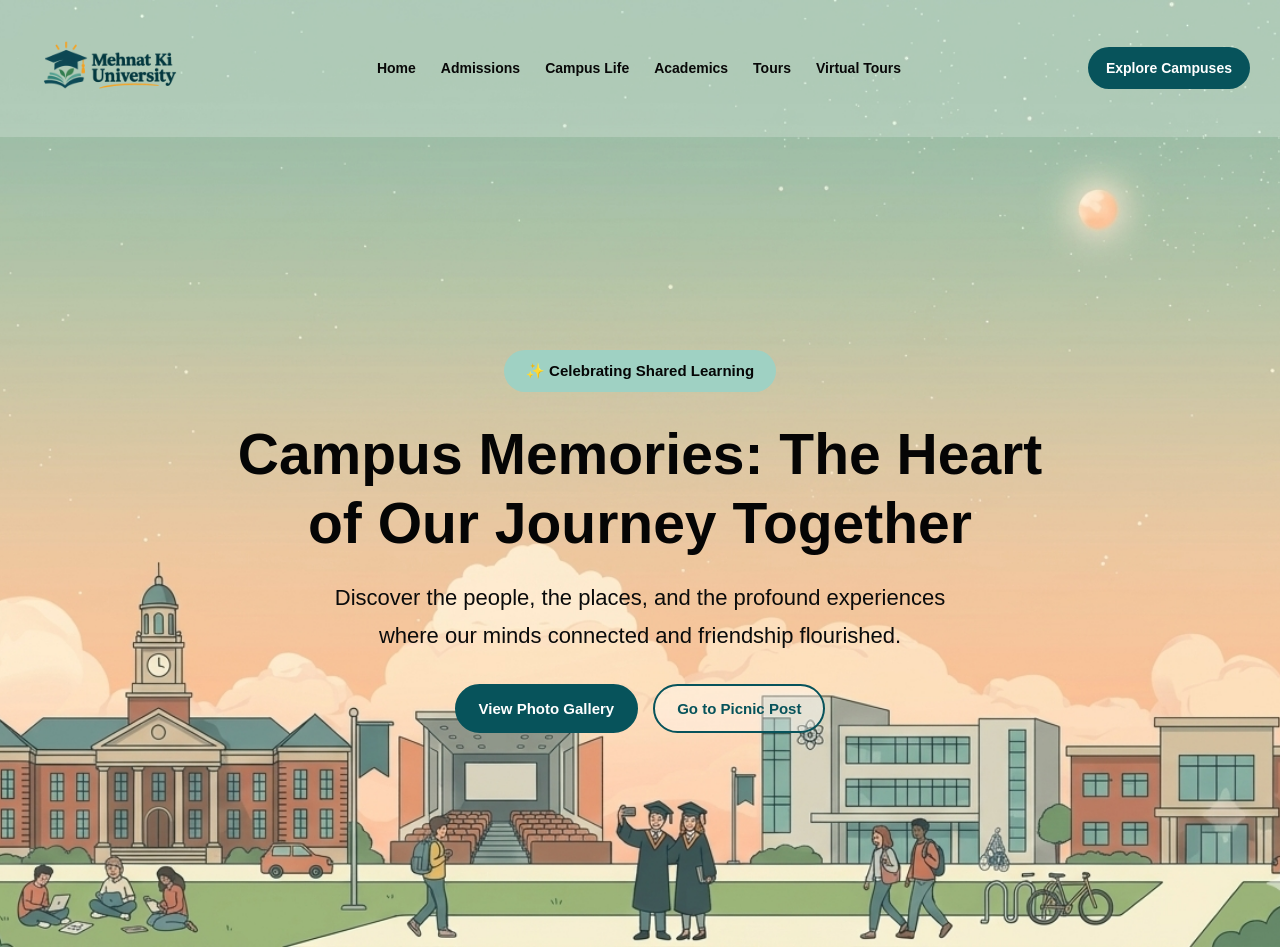
==== index.html @ 6c1b27fe "modified" ====
<!DOCTYPE html>
<html lang="en">
<head>
    <meta charset="UTF-8">
    <meta name="viewport" content="width=device-width, initial-scale=1.0">
    <title>Mehnat ki university</title>
    <link rel="stylesheet" href="style.css">
</head>
<body>
  <header class="navbar">
        <a href="index.html" class="logo">
            <img src="imagefolder/logo.png">
        </a>
        <nav>
            <ul>
                <li><a href="index.html">Home</a></li>
                <li><a href="working-on-it.html">Admissions</a></li>
                <li><a href="campus-life.html">Campus Life</a></li>
                <li><a href="working-on-it.html">Academics</a></li>
                <li><a href="working-on-it.html">Tours</a></li>
                <li><a href="working-on-it.html">Virtual Tours</a></li>
            </ul>
        </nav>
        <a href="working-on-it.html" class="explore-btn">
            Explore Campuses
        </a>
    </header>
      <main class="hero">
        <div class="hero-content">
            <p class="tagline">
                ✨ Celebrating Shared Learning
            </p>
            <h1>
                Campus Memories: The Heart
                of Our Journey Together
            </h1>
            <p class="description">
                Discover the people, the places, and the profound
                experiences where our minds connected and friendship
                flourished.
            </p>
            <div class="hero-buttons">
                <a href="campus.html" class="primary-btn">
                    View Photo Gallery
                </a>
                <a href="picnic.html" class="secondary-btn">
                    Go to Picnic Post
                </a>
            </div>
        </div>
    </main>
</body>
</html>
---- style.css ----
* {
    margin: 0;
    padding: 0;
    box-sizing: border-box;
}
body {
    min-height: 100vh;
    font-family: Arial, sans-serif;
    color: #104c53;
    background-image: url("imagefolder/background.college.jpg");
    background-size: cover;
    background-position: center;
    background-repeat: no-repeat;
    background-attachment: scroll;
    align-items: center;
}
.navbar {
    width: 100%;
    padding: 15px 30px;
    display: flex;
    justify-content: space-between;
    align-items: center;
    gap: 20px;
    background-color: rgba(255, 255, 255, 0.20);
}
.logo {
    display: block;
  
}
.logo img {
    display: block;
    width: 160px;
    max-width: 100%;
    height: auto;
}
nav ul {
    display: flex;
    justify-content: center;
    align-items: center;
    flex-wrap: wrap;
    gap: 5px;
    list-style: none;
}
nav a {
    display: block;
    padding: 9px 10px;
    color: #080808;
    font-size: 14px;
    font-weight: 600;
    text-decoration: none;
    border-radius: 8px;
    transition: 0.25s ease;
}
nav a:hover,
nav a:focus-visible {
    color: rgb(2, 1, 1);
    background-color: #104c53;
}
.explore-btn {
    display: inline-block;
    flex-shrink: 0;

    padding: 13px 18px;

    background-color: #07535b;
    color: white;

    border-radius: 30px;
    text-decoration: none;
    font-size: 14px;
    font-weight: bold;

    transition: 0.25s ease;
}

.explore-btn:hover {
    background-color: #28747a;
}


.hero {
    min-height: calc(100vh - 90px);
    padding: 60px 20px;

    display: flex;
    justify-content: center;
    align-items: center;

    text-align: center;

    background: transparent;
}
.hero-content {
    width: 100%;
    max-width: 850px;
    margin: 0 auto;
}
.tagline {
    display: table;
    margin: 0 auto 28px;
    padding: 12px 22px;

    background-color: rgb(159, 209, 195);
    color: #050606;

    border-radius: 30px;
    font-size: 15px;
    font-weight: bold;
}


.hero h1 {
    margin-bottom: 22px;

    color: #050505;
    font-size: 57px;
    line-height: 1.2;
    font-weight: bold;
}



.description {
    max-width: 650px;
    margin: 0 auto 30px;

    color: #0a0b0b;
    font-size: 22px;
    line-height: 1.7;
}



.hero-buttons {
    display: flex;
    justify-content: center;
    align-items: center;
    flex-wrap: wrap;
    gap: 15px;
}


.primary-btn,
.secondary-btn {
    display: inline-block;
    padding: 14px 22px;

    border: 2px solid #07535b;
    border-radius: 30px;

    font-size: 15px;
    font-weight: bold;
    text-decoration: none;

    transition: 0.25s ease;
}


.primary-btn {
    background-color: #07535b;
    color: white;
}

.primary-btn:hover {
    background-color: #28747a;
}



.secondary-btn {
    background-color: rgba(255, 255, 255, 0.35);
    color: #07535b;
}

.secondary-btn:hover {
    background-color: white;
}




@media (max-width: 1100px) {

    .navbar {
        flex-wrap: wrap;
        justify-content: center;
    }

    nav ul {
        gap: 5px;
    }

    .hero h1 {
        font-size: 40px;
    }
}



@media (max-width: 600px) {

    .navbar {
        flex-direction: column;
        padding: 18px 12px;
        gap: 12px;
    }

    .logo img {
        width: 140px;
    }

    nav ul {
        gap: 4px;
    }

    nav a {
        padding: 8px;
        font-size: 13px;
    }

    .explore-btn {
        padding: 11px 18px;
    }

    .hero {
        min-height: 650px;
        padding: 45px 18px;
    }

    .hero h1 {
        font-size: 32px;
    }

    .description {
        font-size: 16px;
        line-height: 1.6;
    }

    .tagline {
        font-size: 13px;
        padding: 10px 16px;
    }

    .primary-btn,
    .secondary-btn {
        width: 100%;
        max-width: 280px;
    }
}
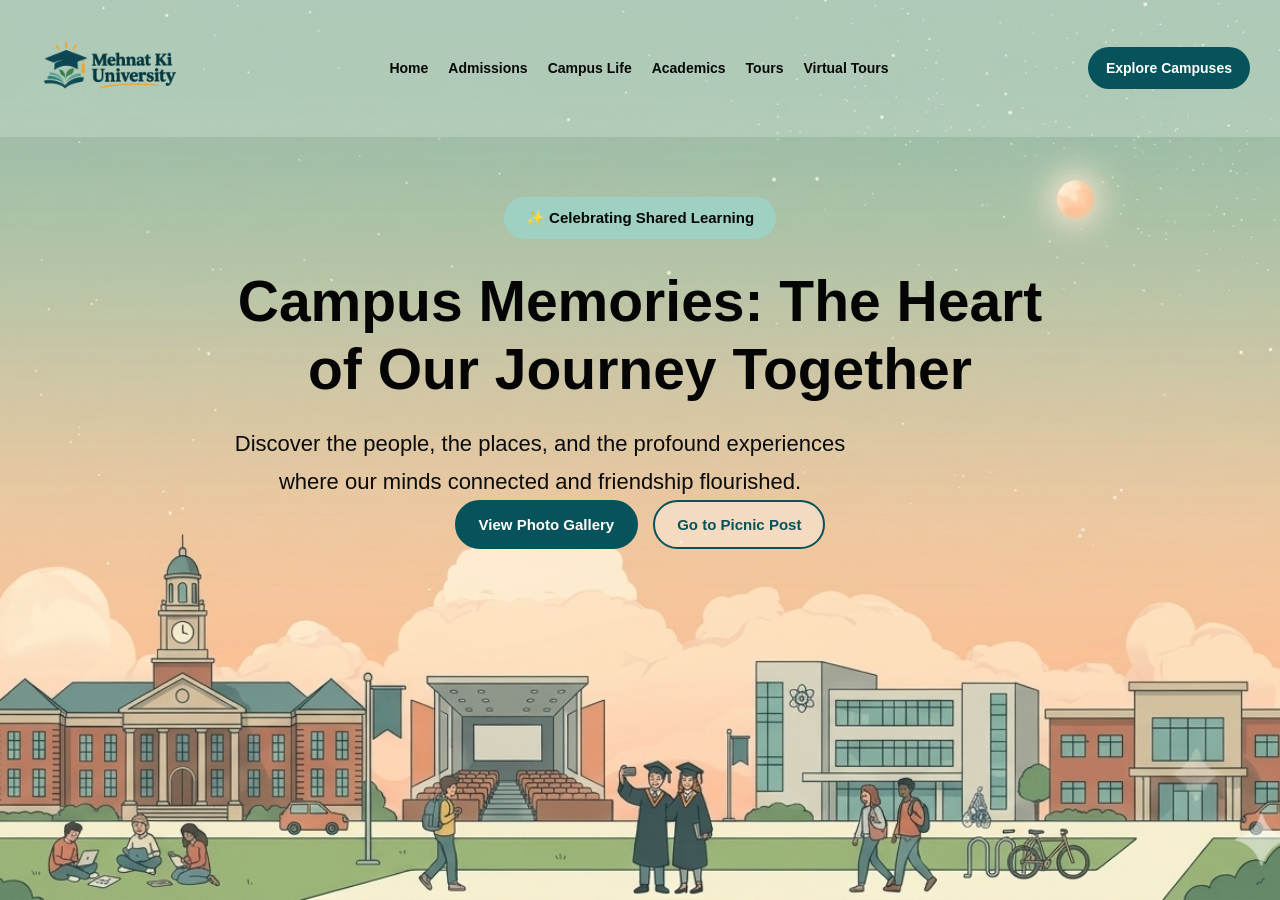
==== commit 0c06e1d7: "Add files via upload" ====
--- a/index.html
+++ b/index.html
@@ -1,53 +1,53 @@
-<!DOCTYPE html>
-<html lang="en">
-<head>
-    <meta charset="UTF-8">
-    <meta name="viewport" content="width=device-width, initial-scale=1.0">
-    <title>Mehnat ki university</title>
-    <link rel="stylesheet" href="style.css">
-</head>
-<body>
-  <header class="navbar">
-        <a href="index.html" class="logo">
-            <img src="imagefolder/logo.png">
-        </a>
-        <nav>
-            <ul>
-                <li><a href="index.html">Home</a></li>
-                <li><a href="working-on-it.html">Admissions</a></li>
-                <li><a href="campus-life.html">Campus Life</a></li>
-                <li><a href="working-on-it.html">Academics</a></li>
-                <li><a href="working-on-it.html">Tours</a></li>
-                <li><a href="working-on-it.html">Virtual Tours</a></li>
-            </ul>
-        </nav>
-        <a href="working-on-it.html" class="explore-btn">
-            Explore Campuses
-        </a>
-    </header>
-      <main class="hero">
-        <div class="hero-content">
-            <p class="tagline">
-                ✨ Celebrating Shared Learning
-            </p>
-            <h1>
-                Campus Memories: The Heart
-                of Our Journey Together
-            </h1>
-            <p class="description">
-                Discover the people, the places, and the profound
-                experiences where our minds connected and friendship
-                flourished.
-            </p>
-            <div class="hero-buttons">
-                <a href="campus.html" class="primary-btn">
-                    View Photo Gallery
-                </a>
-                <a href="picnic.html" class="secondary-btn">
-                    Go to Picnic Post
-                </a>
-            </div>
-        </div>
-    </main>
-</body>
+<!DOCTYPE html>
+<html lang="en">
+<head>
+    <meta charset="UTF-8">
+    <meta name="viewport" content="width=device-width, initial-scale=1.0">
+    <title>Mehnat ki university</title>
+    <link rel="stylesheet" href="style.css">
+</head>
+<body>
+  <header class="navbar">
+        <a href="index.html" class="logo">
+            <img src="imagefolder/logo.png">
+        </a>
+        <nav>
+            <ul>
+                <li><a href="index.html">Home</a></li>
+                <li><a href="working-on-it.html">Admissions</a></li>
+                <li><a href="campus-life.html">Campus Life</a></li>
+                <li><a href="working-on-it.html">Academics</a></li>
+                <li><a href="working-on-it.html">Tours</a></li>
+                <li><a href="working-on-it.html">Virtual Tours</a></li>
+            </ul>
+        </nav>
+        <a href="working-on-it.html" class="explore-btn">
+            Explore Campuses
+        </a>
+    </header>
+      <main class="hero">
+        <div class="hero-content">
+            <p class="tagline">
+                ✨ Celebrating Shared Learning
+            </p>
+            <h1>
+                Campus Memories: The Heart
+                of Our Journey Together
+            </h1>
+            <p class="description">
+                Discover the people, the places, and the profound
+                experiences where our minds connected and friendship
+                flourished.
+            </p>
+            <div class="hero-buttons">
+                <a href="campus.html" class="primary-btn">
+                    View Photo Gallery
+                </a>
+                <a href="picnic.html" class="secondary-btn">
+                    Go to Picnic Post
+                </a>
+            </div>
+        </div>
+    </main>
+</body>
 </html>
--- a/style.css
+++ b/style.css
@@ -1,259 +1,116 @@
-* {
-    margin: 0;
-    padding: 0;
-    box-sizing: border-box;
-}
-body {
-    min-height: 100vh;
-    font-family: Arial, sans-serif;
-    color: #104c53;
-    background-image: url("imagefolder/background.college.jpg");
-    background-size: cover;
-    background-position: center;
-    background-repeat: no-repeat;
-    background-attachment: scroll;
-    align-items: center;
-}
-.navbar {
-    width: 100%;
-    padding: 15px 30px;
-    display: flex;
-    justify-content: space-between;
-    align-items: center;
-    gap: 20px;
-    background-color: rgba(255, 255, 255, 0.20);
-}
-.logo {
-    display: block;
-  
-}
-.logo img {
-    display: block;
-    width: 160px;
-    max-width: 100%;
-    height: auto;
-}
-nav ul {
-    display: flex;
-    justify-content: center;
-    align-items: center;
-    flex-wrap: wrap;
-    gap: 5px;
-    list-style: none;
-}
-nav a {
-    display: block;
-    padding: 9px 10px;
-    color: #080808;
-    font-size: 14px;
-    font-weight: 600;
-    text-decoration: none;
-    border-radius: 8px;
-    transition: 0.25s ease;
-}
-nav a:hover,
-nav a:focus-visible {
-    color: rgb(2, 1, 1);
-    background-color: #104c53;
-}
-.explore-btn {
-    display: inline-block;
-    flex-shrink: 0;
-
-    padding: 13px 18px;
-
-    background-color: #07535b;
-    color: white;
-
-    border-radius: 30px;
-    text-decoration: none;
-    font-size: 14px;
-    font-weight: bold;
-
-    transition: 0.25s ease;
-}
-
-.explore-btn:hover {
-    background-color: #28747a;
-}
-
-
-.hero {
-    min-height: calc(100vh - 90px);
-    padding: 60px 20px;
-
-    display: flex;
-    justify-content: center;
-    align-items: center;
-
-    text-align: center;
-
-    background: transparent;
-}
-.hero-content {
-    width: 100%;
-    max-width: 850px;
-    margin: 0 auto;
-}
-.tagline {
-    display: table;
-    margin: 0 auto 28px;
-    padding: 12px 22px;
-
-    background-color: rgb(159, 209, 195);
-    color: #050606;
-
-    border-radius: 30px;
-    font-size: 15px;
-    font-weight: bold;
-}
-
-
-.hero h1 {
-    margin-bottom: 22px;
-
-    color: #050505;
-    font-size: 57px;
-    line-height: 1.2;
-    font-weight: bold;
-}
-
-
-
-.description {
-    max-width: 650px;
-    margin: 0 auto 30px;
-
-    color: #0a0b0b;
-    font-size: 22px;
-    line-height: 1.7;
-}
-
-
-
-.hero-buttons {
-    display: flex;
-    justify-content: center;
-    align-items: center;
-    flex-wrap: wrap;
-    gap: 15px;
-}
-
-
-.primary-btn,
-.secondary-btn {
-    display: inline-block;
-    padding: 14px 22px;
-
-    border: 2px solid #07535b;
-    border-radius: 30px;
-
-    font-size: 15px;
-    font-weight: bold;
-    text-decoration: none;
-
-    transition: 0.25s ease;
-}
-
-
-.primary-btn {
-    background-color: #07535b;
-    color: white;
-}
-
-.primary-btn:hover {
-    background-color: #28747a;
-}
-
-
-
-.secondary-btn {
-    background-color: rgba(255, 255, 255, 0.35);
-    color: #07535b;
-}
-
-.secondary-btn:hover {
-    background-color: white;
-}
-
-
-
-
-@media (max-width: 1100px) {
-
-    .navbar {
-        flex-wrap: wrap;
-        justify-content: center;
-    }
-
-    nav ul {
-        gap: 5px;
-    }
-
-    .hero h1 {
-        font-size: 40px;
-    }
-}
-
-
-
-@media (max-width: 600px) {
-
-    .navbar {
-        flex-direction: column;
-        padding: 18px 12px;
-        gap: 12px;
-    }
-
-    .logo img {
-        width: 140px;
-    }
-
-    nav ul {
-        gap: 4px;
-    }
-
-    nav a {
-        padding: 8px;
-        font-size: 13px;
-    }
-
-    .explore-btn {
-        padding: 11px 18px;
-    }
-
-    .hero {
-        min-height: 650px;
-        padding: 45px 18px;
-    }
-
-    .hero h1 {
-        font-size: 32px;
-    }
-
-    .description {
-        font-size: 16px;
-        line-height: 1.6;
-    }
-
-    .tagline {
-        font-size: 13px;
-        padding: 10px 16px;
-    }
-
-    .primary-btn,
-    .secondary-btn {
-        width: 100%;
-        max-width: 280px;
-    }
-}
-
-
-
-
-
-
-
-
-
-
+* {
+    margin: 0;
+    padding: 0;
+    box-sizing: border-box;
+}
+body {
+    min-height: 100vh;
+    font-family: Arial, sans-serif;
+    color: #104c53;
+    background-image: url("imagefolder/background.college.jpg");
+    background-size: cover;
+    background-position: center;
+    background-repeat: no-repeat;
+    align-items: center;
+}
+.navbar {
+    width: 100%;
+    padding: 15px 30px;
+    display: flex;
+    justify-content: space-between;
+    align-items: center;
+    background-color: rgba(255, 255, 255, 0.20);
+}
+
+.logo img {
+    display: block;
+    width: 160px;
+    max-width: 100%;
+    height: auto;
+}
+nav ul {
+    display: flex;
+    justify-content: center;
+    align-items: center;
+    flex-wrap: wrap;
+    list-style: none;
+}
+nav a {
+    display: block;
+    padding: 9px 10px;
+    color: #080808;
+    font-size: 14px;
+    font-weight: 600;
+    text-decoration: none;
+    border-radius: 8px;
+   
+}
+.explore-btn {
+    display: inline-block;
+    padding: 13px 18px;
+    background-color: #07535b;
+    color: white;
+    border-radius: 30px;
+    text-decoration: none;
+    font-size: 14px;
+    font-weight: bold;
+}
+.hero {
+    padding: 60px 20px;
+    display: flex;
+    justify-content: center;
+    align-items: center;
+    text-align: center;
+}
+.hero-content {
+    width: 100%;
+    max-width: 850px;
+    margin: 0 auto;
+}
+.tagline {
+    display: table;
+    margin: 0 auto 28px;
+    padding: 12px 22px;
+    background-color: rgb(159, 209, 195);
+    color: #050606;
+    border-radius: 30px;
+    font-size: 15px;
+    font-weight: bold;
+}
+.hero h1 {
+    margin-bottom: 22px;
+    color: #050505;
+    font-size: 57px;
+    line-height: 1.2;
+    font-weight: bold;
+}
+.description {
+    max-width: 650px;
+    color: #0a0b0b;
+    font-size: 22px;
+    line-height: 1.7;
+}
+.hero-buttons {
+    display: flex;
+    justify-content: center;
+    align-items: center;
+    gap: 15px;
+}
+.primary-btn,
+.secondary-btn {
+    display: inline-block;
+    padding: 14px 22px;
+    border: 2px solid #07535b;
+    border-radius: 30px;
+    font-size: 15px;
+    font-weight: bold;
+    text-decoration: none; 
+}
+.primary-btn {
+    background-color: #07535b;
+    color: white;
+}
+.secondary-btn {
+    background-color: rgba(255, 255, 255, 0.35);
+    color: #07535b;
+}
